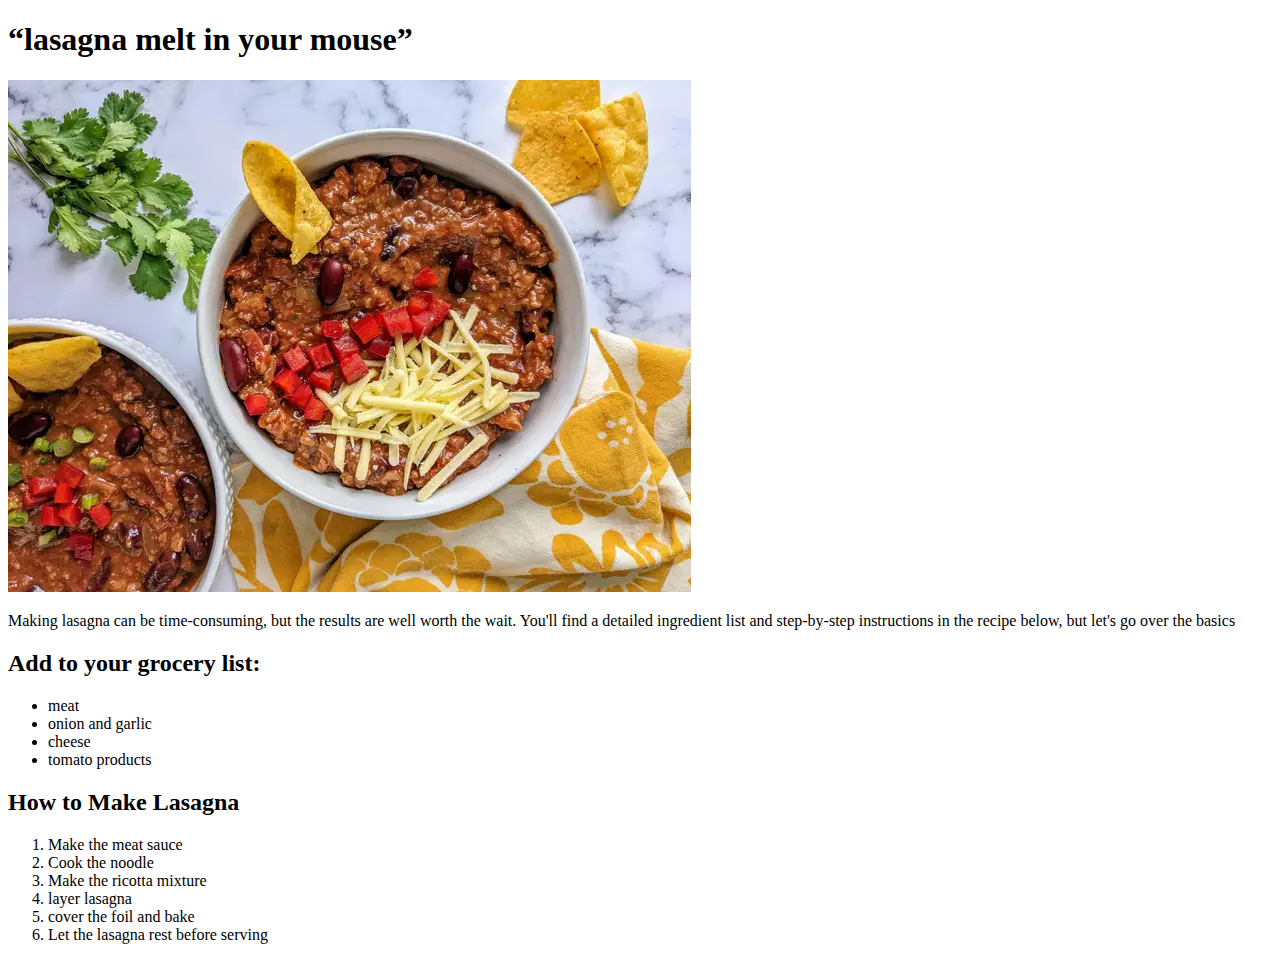
==== recipes/lasagna.html @ 185c1d9c "lasagna recipe" ====
<!DOCTYPE html>
<html lang="en">
<head>
    <meta charset="UTF-8">
    <meta http-equiv="X-UA-Compatible" content="IE=edge">
    <meta name="viewport" content="width=device-width, initial-scale=1.0">
    <title>Document</title>
</head>
<body>
    <h1>“lasagna melt in your mouse”</h1>
    <img src="lasagna.png" alt="alternatetext">
    <p>Making lasagna can be time-consuming, but the results are well worth the wait. You'll find a detailed ingredient list and step-by-step instructions in the recipe below, but let's go over the basics</p>
    <h2>Add to your grocery list: </h2> 
    <ul>
        <li>meat</li>
        <li>onion and garlic </li>
        <li>cheese</li>
        <li>tomato products</li>
      </ul>
      <h2> How to Make Lasagna </h2> 
      <ol>
        <li>Make the meat sauce</li>
        <li>Cook the noodle</li>
        <li>Make the ricotta mixture</li>
        <li>layer lasagna</li>
        <li>cover the foil and bake</li>
        <li>Let the lasagna rest before serving</li>
      </ol>
</body>
</html>
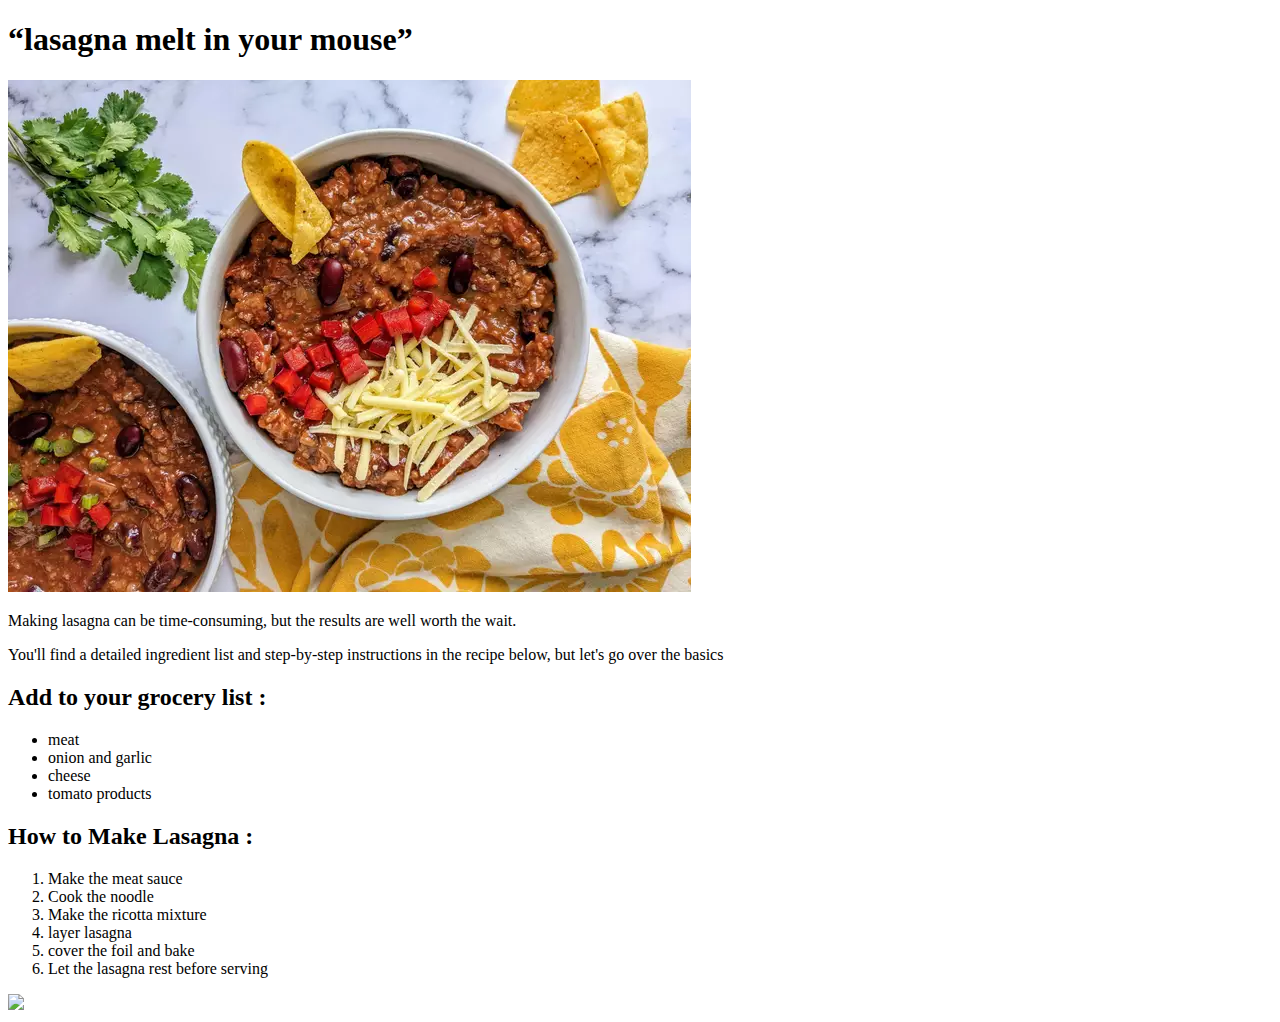
==== commit 07d873dd: "recipe" ====
--- a/recipes/lasagna.html
+++ b/recipes/lasagna.html
@@ -9,15 +9,16 @@
 <body>
     <h1>“lasagna melt in your mouse”</h1>
     <img src="lasagna.png" alt="alternatetext">
-    <p>Making lasagna can be time-consuming, but the results are well worth the wait. You'll find a detailed ingredient list and step-by-step instructions in the recipe below, but let's go over the basics</p>
-    <h2>Add to your grocery list: </h2> 
+    <p>Making lasagna can be time-consuming, but the results are well worth the wait. 
+    <p>You'll find a detailed ingredient list and step-by-step instructions in the recipe below, but let's go over the basics</p>
+    <h2>Add to your grocery list : </h2> 
     <ul>
         <li>meat</li>
         <li>onion and garlic </li>
         <li>cheese</li>
         <li>tomato products</li>
       </ul>
-      <h2> How to Make Lasagna </h2> 
+    <h2> How to Make Lasagna : </h2> 
       <ol>
         <li>Make the meat sauce</li>
         <li>Cook the noodle</li>
@@ -26,5 +27,6 @@
         <li>cover the foil and bake</li>
         <li>Let the lasagna rest before serving</li>
       </ol>
+      <a href="../index.html"><img src="recipes/lasagna.png"></a>
 </body>
 </html>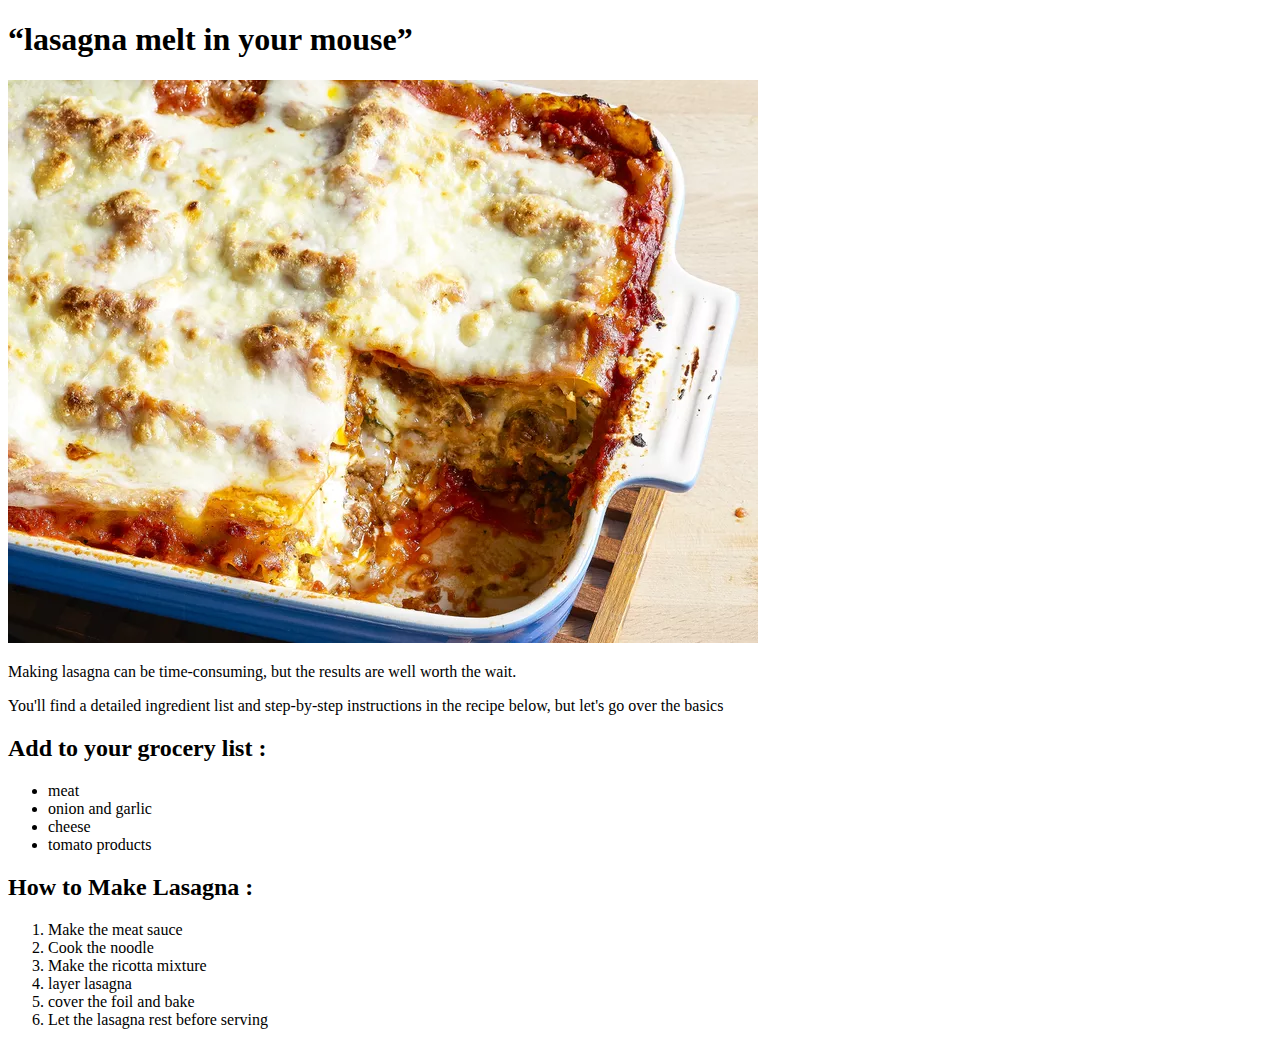
==== commit 420172f3: "bb" ====
--- a/recipes/lasagna.html
+++ b/recipes/lasagna.html
@@ -8,7 +8,7 @@
 </head>
 <body>
     <h1>“lasagna melt in your mouse”</h1>
-    <img src="lasagna.png" alt="alternatetext">
+    <img src="lasa.webp" alt="alternatetext">
     <p>Making lasagna can be time-consuming, but the results are well worth the wait. 
     <p>You'll find a detailed ingredient list and step-by-step instructions in the recipe below, but let's go over the basics</p>
     <h2>Add to your grocery list : </h2> 
@@ -27,6 +27,6 @@
         <li>cover the foil and bake</li>
         <li>Let the lasagna rest before serving</li>
       </ol>
-      <a href="../index.html"><img src="recipes/lasagna.png"></a>
+    
 </body>
 </html>